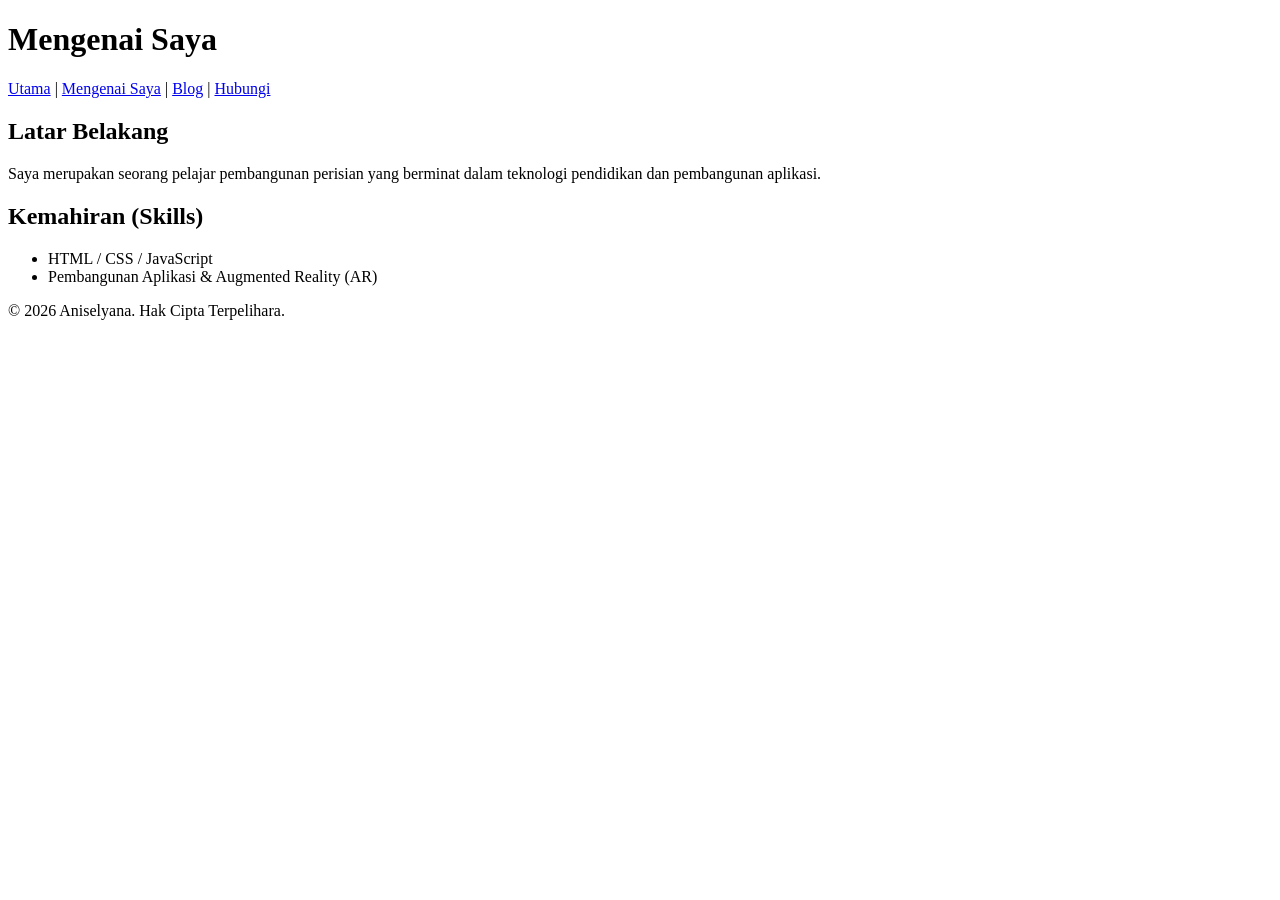
==== about.html @ 67bd06ca "Added basic HTML structures and navigation layout for all pages" ====
<!DOCTYPE html>
<html lang="en">
<head>
    <meta charset="UTF-8">
    <meta name="viewport" content="width=device-width, initial-scale=1.0">
    <title>Mengenai Saya | Portfolio</title>
</head>
<body>
    <header>
        <h1>Mengenai Saya</h1>
        <nav>
            <a href="index.html">Utama</a> | 
            <a href="about.html">Mengenai Saya</a> | 
            <a href="blog.html">Blog</a> | 
            <a href="contact.html">Hubungi</a>
        </nav>
    </header>

    <main>
        <h2>Latar Belakang</h2>
        <p>Saya merupakan seorang pelajar pembangunan perisian yang berminat dalam teknologi pendidikan dan pembangunan aplikasi.</p>
        
        <h2>Kemahiran (Skills)</h2>
        <ul>
            <li>HTML / CSS / JavaScript</li>
            <li>Pembangunan Aplikasi & Augmented Reality (AR)</li>
        </ul>
    </main>

    <footer>
        <p>&copy; 2026 Aniselyana. Hak Cipta Terpelihara.</p>
    </footer>
</body>
</html>
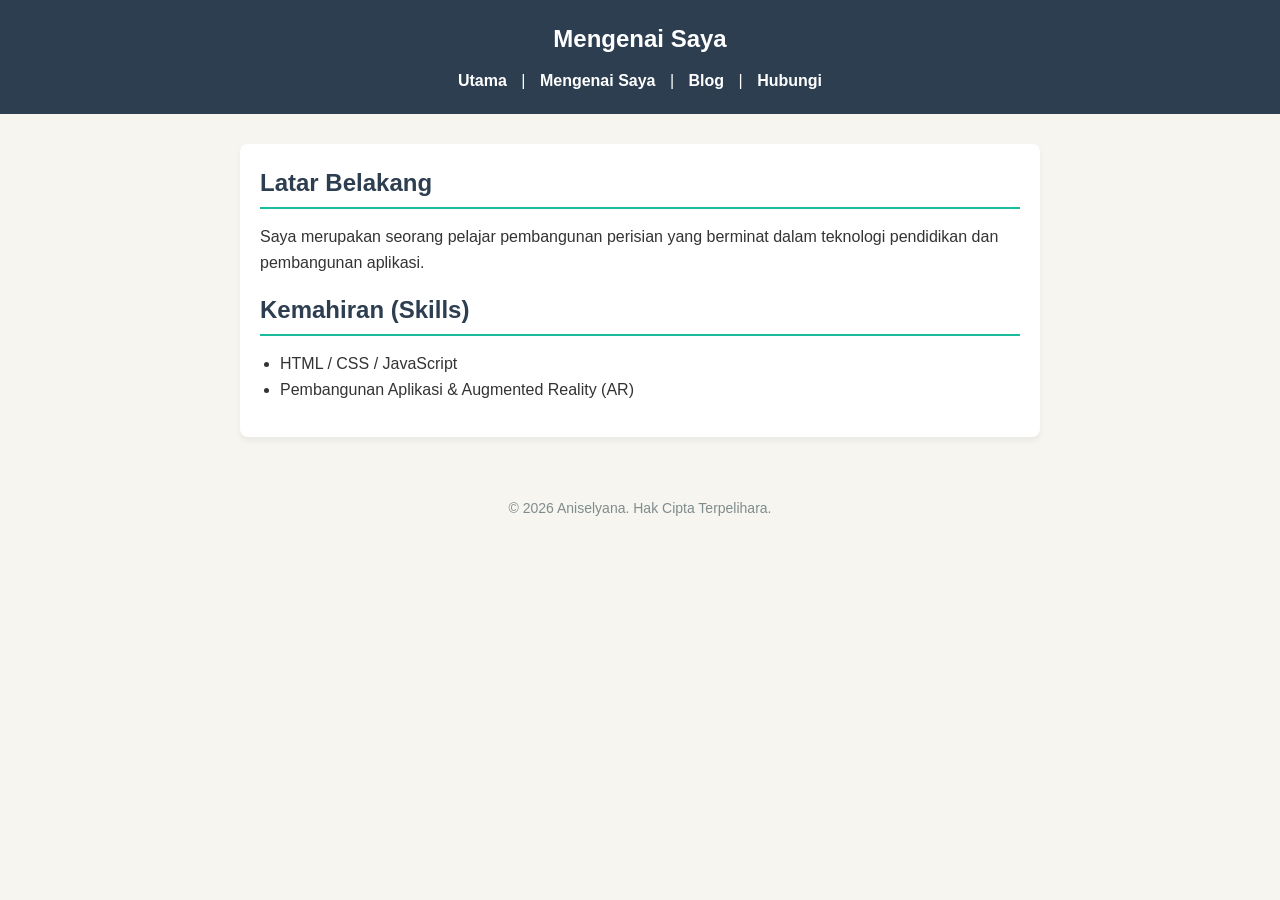
==== commit 31e72f57: "Added style.css and linked to all HTML pages for responsive design" ====
--- a/about.html
+++ b/about.html
@@ -4,6 +4,7 @@
     <meta charset="UTF-8">
     <meta name="viewport" content="width=device-width, initial-scale=1.0">
     <title>Mengenai Saya | Portfolio</title>
+    <link rel="stylesheet" href="style.css">
 </head>
 <body>
     <header>
--- a/style.css
+++ b/style.css
@@ -0,0 +1,101 @@
+/* Tetapan Asas & Tipografi */
+* {
+    margin: 0;
+    padding: 0;
+    box-sizing: border-box;
+    font-family: 'Segoe UI', Tahoma, Geneva, Verdana, sans-serif;
+}
+
+body {
+    background-color: #f7f5f0; /* Warna latar belakang lembut/earthy */
+    color: #333333;
+    line-height: 1.6;
+}
+
+/* Bahagian Atas (Header & Navigasi) */
+header {
+    background-color: #2c3e50; /* Warna korporat/profesional */
+    color: #ffffff;
+    padding: 20px;
+    text-align: center;
+}
+
+header h1 {
+    margin-bottom: 10px;
+    font-size: 24px;
+}
+
+nav a {
+    color: #ffffff;
+    text-decoration: none;
+    font-weight: bold;
+    margin: 0 10px;
+    transition: color 0.3s;
+}
+
+nav a:hover {
+    color: #1abc9c; /* Warna berubah bila tetikus lalu */
+}
+
+/* Kandungan Utama (Main) */
+main {
+    max-width: 800px;
+    margin: 30px auto;
+    padding: 20px;
+    background-color: #ffffff;
+    border-radius: 8px;
+    box-shadow: 0 4px 6px rgba(0, 0, 0, 0.05);
+}
+
+main h2 {
+    color: #2c3e50;
+    margin-bottom: 15px;
+    border-bottom: 2px solid #1abc9c;
+    padding-bottom: 5px;
+}
+
+main p {
+    margin-bottom: 15px;
+}
+
+/* Gaya untuk Halaman Blog (Artikel) */
+article {
+    background-color: #f9f9f9;
+    padding: 15px;
+    margin-bottom: 20px;
+    border-left: 5px solid #2c3e50;
+    border-radius: 4px;
+}
+
+article h3 {
+    color: #1abc9c;
+    margin-bottom: 5px;
+}
+
+/* Senarai (List) */
+ul {
+    margin-left: 20px;
+    margin-bottom: 15px;
+}
+
+/* Bahagian Bawah (Footer) */
+footer {
+    text-align: center;
+    padding: 20px;
+    margin-top: 40px;
+    font-size: 14px;
+    color: #7f8c8d;
+}
+
+/* Reka Bentuk Responsif (Mobile Friendly) */
+@media (max-width: 600px) {
+    main {
+        margin: 15px;
+        padding: 15px;
+    }
+    
+    nav a {
+        display: inline-block;
+        margin: 5px;
+    }
+}
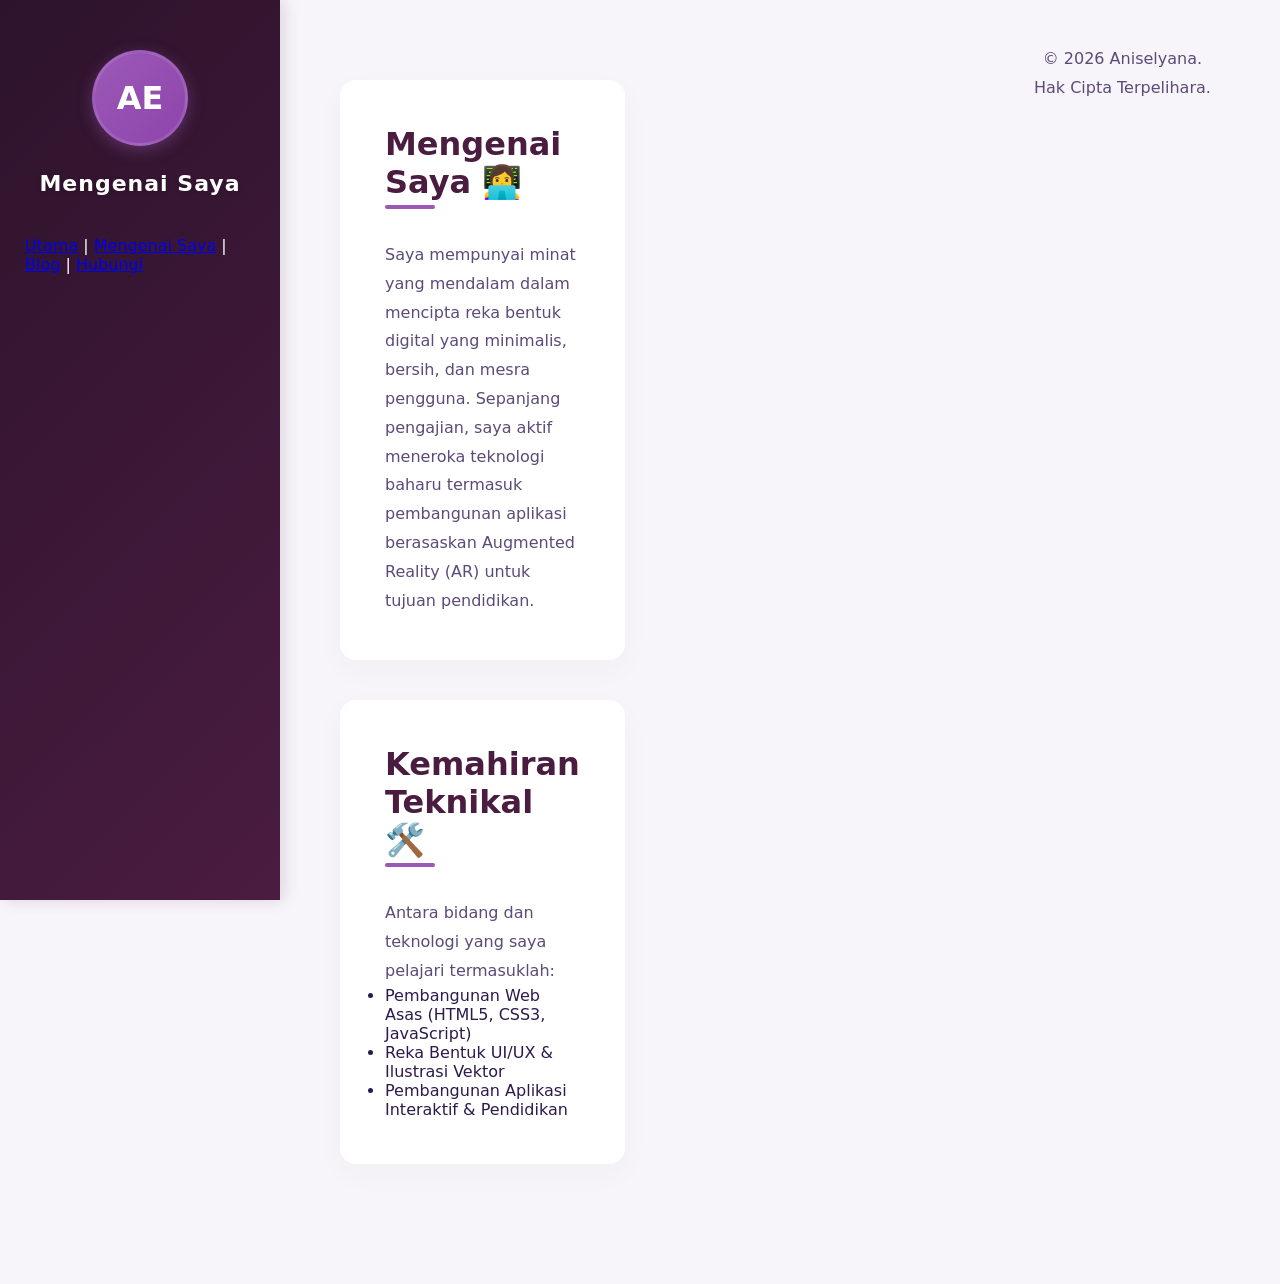
==== commit e7b7d6b7: "Added comprehensive profile content to all pages" ====
--- a/about.html
+++ b/about.html
@@ -18,16 +18,21 @@
     </header>
 
     <main>
-        <h2>Latar Belakang</h2>
-        <p>Saya merupakan seorang pelajar pembangunan perisian yang berminat dalam teknologi pendidikan dan pembangunan aplikasi.</p>
-        
-        <h2>Kemahiran (Skills)</h2>
+    <section>
+        <h2>Mengenai Saya 👩‍💻</h2>
+        <p>Saya mempunyai minat yang mendalam dalam mencipta reka bentuk digital yang minimalis, bersih, dan mesra pengguna. Sepanjang pengajian, saya aktif meneroka teknologi baharu termasuk pembangunan aplikasi berasaskan Augmented Reality (AR) untuk tujuan pendidikan.</p>
+    </section>
+
+    <section>
+        <h2>Kemahiran Teknikal 🛠️</h2>
+        <p>Antara bidang dan teknologi yang saya pelajari termasuklah:</p>
         <ul>
-            <li>HTML / CSS / JavaScript</li>
-            <li>Pembangunan Aplikasi & Augmented Reality (AR)</li>
+            <li>Pembangunan Web Asas (HTML5, CSS3, JavaScript)</li>
+            <li>Reka Bentuk UI/UX & Ilustrasi Vektor</li>
+            <li>Pembangunan Aplikasi Interaktif & Pendidikan</li>
         </ul>
-    </main>
-
+    </section>
+</main>
     <footer>
         <p>&copy; 2026 Aniselyana. Hak Cipta Terpelihara.</p>
     </footer>
--- a/style.css
+++ b/style.css
@@ -1,101 +1,202 @@
-/* Tetapan Asas & Tipografi */
+/* --- TEMA & GAYA UMUM --- */
 * {
     margin: 0;
     padding: 0;
     box-sizing: border-box;
-    font-family: 'Segoe UI', Tahoma, Geneva, Verdana, sans-serif;
+    font-family: 'Poppins', 'Segoe UI', system-ui, -apple-system, sans-serif;
 }
 
 body {
-    background-color: #f7f5f0; /* Warna latar belakang lembut/earthy */
-    color: #333333;
-    line-height: 1.6;
-}
-
-/* Bahagian Atas (Header & Navigasi) */
+    background: #f7f5fa; /* Latar belakang cerah dengan sedikit tona ungu lembut */
+    color: #2c1a4d; /* Warna teks gelap berasaskan ungu */
+    display: flex;
+    min-height: 100vh;
+    transition: background-color 0.4s ease, color 0.4s ease;
+}
+
+/* --- SIDEBAR PREMIUM UNGU (MENU KIRI) --- */
 header {
-    background-color: #2c3e50; /* Warna korporat/profesional */
+    width: 280px;
+    background: linear-gradient(135deg, #2d132c, #4a1c40); /* Gradien ungu gelap diraja yang eksklusif */
     color: #ffffff;
-    padding: 20px;
+    position: fixed;
+    top: 0;
+    bottom: 0;
+    left: 0;
+    padding: 50px 25px;
+    display: flex;
+    flex-direction: column;
+    align-items: center;
+    box-shadow: 4px 0 15px rgba(74, 28, 64, 0.15);
+    z-index: 100;
+}
+
+/* Avatar Bulatan Profil Bertukar Warna (Glow Ungu/Pink) */
+header::before {
+    content: "AE";
+    width: 90px;
+    height: 90px;
+    background: linear-gradient(135deg, #9b59b6, #8e44ad); /* Ungu Violet */
+    color: white;
+    border-radius: 50%;
+    display: flex;
+    align-items: center;
+    justify-content: center;
+    font-size: 32px;
+    font-weight: 700;
+    margin-bottom: 25px;
+    box-shadow: 0 4px 15px rgba(155, 89, 182, 0.4);
+    border: 3px solid rgba(255, 255, 255, 0.1);
+}
+
+header h1 {
+    font-size: 22px;
+    font-weight: 600;
+    margin-bottom: 40px;
     text-align: center;
-}
-
-header h1 {
-    margin-bottom: 10px;
-    font-size: 24px;
-}
-
-nav a {
-    color: #ffffff;
+    letter-spacing: 1px;
+    text-shadow: 0 2px 4px rgba(0,0,0,0.2);
+}
+
+header nav {
+    width: 100%;
+}
+
+header nav ul {
+    list-style: none;
+    width: 100%;
+}
+
+header nav ul li {
+    margin-bottom: 12px;
+}
+
+/* Butang Menu Navigasi dengan Animasi Hover Ungu */
+header nav ul li a {
+    color: #e2d5f3;
     text-decoration: none;
-    font-weight: bold;
-    margin: 0 10px;
-    transition: color 0.3s;
-}
-
-nav a:hover {
-    color: #1abc9c; /* Warna berubah bila tetikus lalu */
-}
-
-/* Kandungan Utama (Main) */
+    font-size: 15px;
+    display: block;
+    padding: 14px 20px;
+    border-radius: 10px;
+    transition: all 0.3s cubic-bezier(0.25, 0.8, 0.25, 1);
+    font-weight: 500;
+    border-left: 4px solid transparent;
+}
+
+header nav ul li a:hover {
+    background-color: rgba(155, 89, 182, 0.2);
+    color: #d6a2e8;
+    padding-left: 28px;
+    border-left: 4px solid #9b59b6;
+    font-weight: 600;
+}
+
+/* --- KANDUNGAN UTAMA (SEBELAH KANAN) --- */
 main {
-    max-width: 800px;
-    margin: 30px auto;
-    padding: 20px;
-    background-color: #ffffff;
-    border-radius: 8px;
-    box-shadow: 0 4px 6px rgba(0, 0, 0, 0.05);
-}
-
-main h2 {
-    color: #2c3e50;
-    margin-bottom: 15px;
-    border-bottom: 2px solid #1abc9c;
-    padding-bottom: 5px;
-}
-
-main p {
-    margin-bottom: 15px;
-}
-
-/* Gaya untuk Halaman Blog (Artikel) */
-article {
-    background-color: #f9f9f9;
-    padding: 15px;
-    margin-bottom: 20px;
-    border-left: 5px solid #2c3e50;
-    border-radius: 4px;
-}
-
-article h3 {
-    color: #1abc9c;
-    margin-bottom: 5px;
-}
-
-/* Senarai (List) */
-ul {
-    margin-left: 20px;
-    margin-bottom: 15px;
-}
-
-/* Bahagian Bawah (Footer) */
+    margin-left: 280px;
+    padding: 80px 60px;
+    width: calc(100% - 280px);
+}
+
+/* Kad Kandungan Moden (Floating Card Box) */
+main > * {
+    background: #ffffff;
+    padding: 45px;
+    border-radius: 16px;
+    box-shadow: 0 10px 30px rgba(74, 28, 64, 0.03);
+    margin-bottom: 40px;
+    transition: transform 0.3s ease, box-shadow 0.3s ease;
+}
+
+/* Kesan Kad Terapung */
+main > *:hover {
+    transform: translateY(-5px);
+    box-shadow: 0 15px 35px rgba(155, 89, 182, 0.1);
+}
+
+h2 {
+    font-size: 32px;
+    color: #4a1c40;
+    margin-bottom: 25px;
+    font-weight: 700;
+    position: relative;
+    display: inline-block;
+}
+
+/* Garisan Hiasan Bawah Tajuk h2 Warna Ungu */
+h2::after {
+    content: '';
+    position: absolute;
+    bottom: -8px;
+    left: 0;
+    width: 50px;
+    height: 4px;
+    background: #9b59b6;
+    border-radius: 2px;
+}
+
+p {
+    font-size: 16px;
+    line-height: 1.8;
+    color: #5c4a78;
+    margin-top: 15px;
+}
+
+/* --- BAHAGIAN FOOTER --- */
 footer {
+    margin-left: 280px;
+    padding: 30px 60px;
     text-align: center;
-    padding: 20px;
-    margin-top: 40px;
     font-size: 14px;
-    color: #7f8c8d;
-}
-
-/* Reka Bentuk Responsif (Mobile Friendly) */
-@media (max-width: 600px) {
-    main {
-        margin: 15px;
-        padding: 15px;
-    }
-    
-    nav a {
-        display: inline-block;
-        margin: 5px;
+    color: #b3a2ca;
+    width: calc(100% - 280px);
+}
+
+/* --- REKABENTUK RESPONSIVE (UNTUK SMARTPHONE) --- */
+@media (max-width: 768px) {
+    body {
+        flex-direction: column;
+    }
+    
+    header {
+        width: 100%;
+        position: relative;
+        padding: 30px 20px;
+    }
+    
+    header::before {
+        display: none;
+    }
+    
+    header h1 {
+        margin-bottom: 20px;
+    }
+    
+    header nav ul {
+        display: flex;
+        justify-content: center;
+        flex-wrap: wrap;
+        gap: 8px;
+    }
+    
+    header nav ul li {
+        margin-bottom: 0;
+    }
+    
+    header nav ul li a {
+        padding: 10px 15px;
+        font-size: 14px;
+    }
+    
+    header nav ul li a:hover {
+        padding-left: 15px;
+        border-left: 4px solid transparent;
+    }
+    
+    main, footer {
+        margin-left: 0;
+        width: 100%;
+        padding: 40px 20px;
     }
 }
